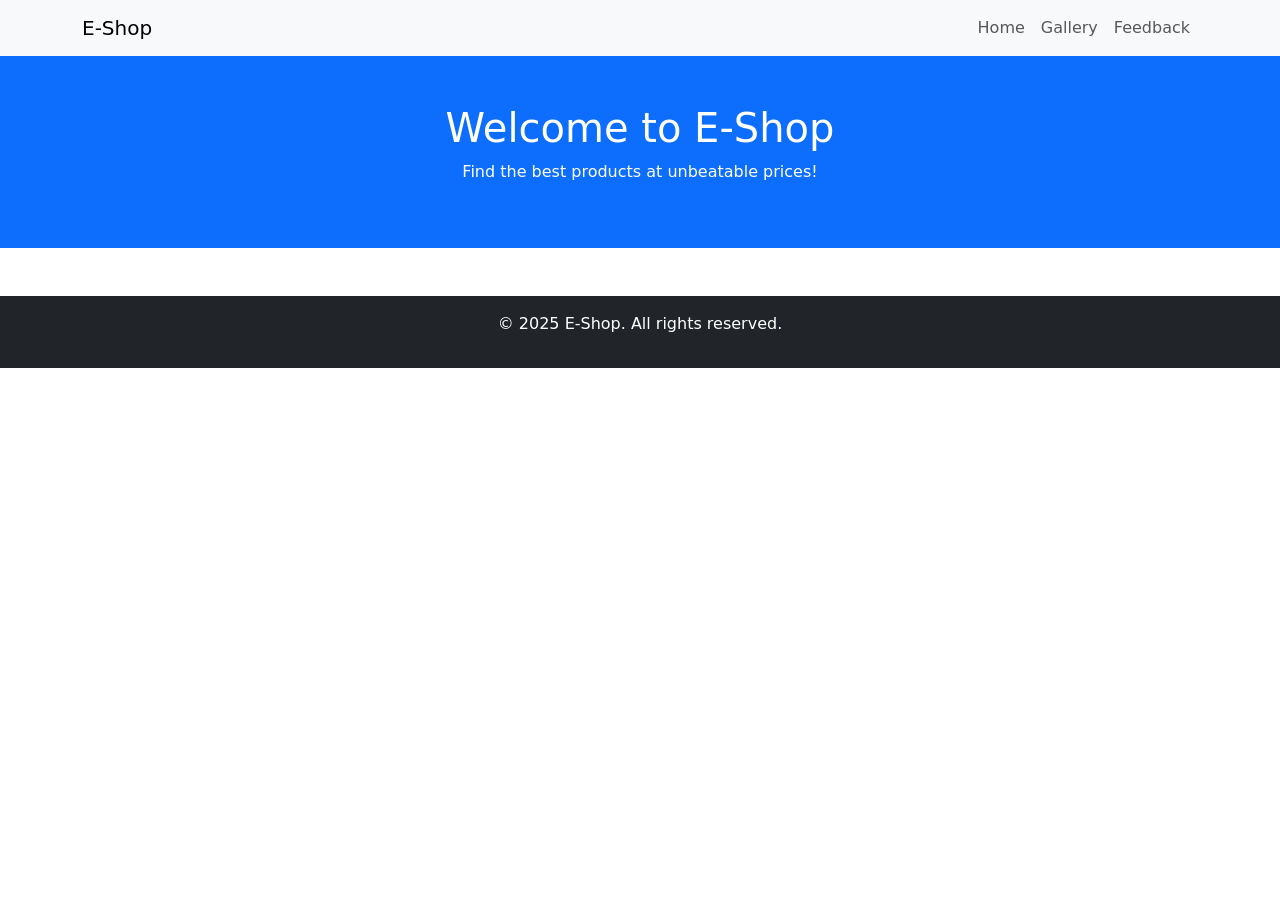
==== Ecomm.html @ 83bfdf42 "Add files via upload" ====
<!-- Ecomm.html, Gallery.html, and Feedb.html with standardized Navbar, Header, and Footer -->

<!-- Ecomm.html -->
<!DOCTYPE html>
<html lang="en">
<head>
    <meta charset="UTF-8">
    <meta name="viewport" content="width=device-width, initial-scale=1">
    <title>E-Shop | Home</title>
    <link href="https://cdn.jsdelivr.net/npm/bootstrap@5.3.0/dist/css/bootstrap.min.css" rel="stylesheet">
</head>
<body>
    <!-- Navbar -->
    <nav class="navbar navbar-expand-lg navbar-light bg-light">
        <div class="container">
            <a class="navbar-brand" href="#">E-Shop</a>
            <button class="navbar-toggler" type="button" data-bs-toggle="collapse" data-bs-target="#navbarNav">
                <span class="navbar-toggler-icon"></span>
            </button>
            <div class="collapse navbar-collapse" id="navbarNav">
                <ul class="navbar-nav ms-auto">
                    <li class="nav-item"><a class="nav-link" href="ecomm.html">Home</a></li>
                    <li class="nav-item"><a class="nav-link" href="gallery.html">Gallery</a></li>
                    <li class="nav-item"><a class="nav-link" href="feedb.html">Feedback</a></li>
                </ul>
            </div>
        </div>
    </nav>

    <!-- Hero Section -->
    <header class="bg-primary text-white text-center py-5">
        <h1>Welcome to E-Shop</h1>
        <p>Find the best products at unbeatable prices!</p>
    </header>

    <!-- Content varies per page -->
    
    <!-- Footer -->
    <footer class="bg-dark text-white text-center py-3 mt-5">
        <p>&copy; 2025 E-Shop. All rights reserved.</p>
    </footer>

    <script src="https://cdn.jsdelivr.net/npm/bootstrap@5.3.0/dist/js/bootstrap.bundle.min.js"></script>
</body>
</html>
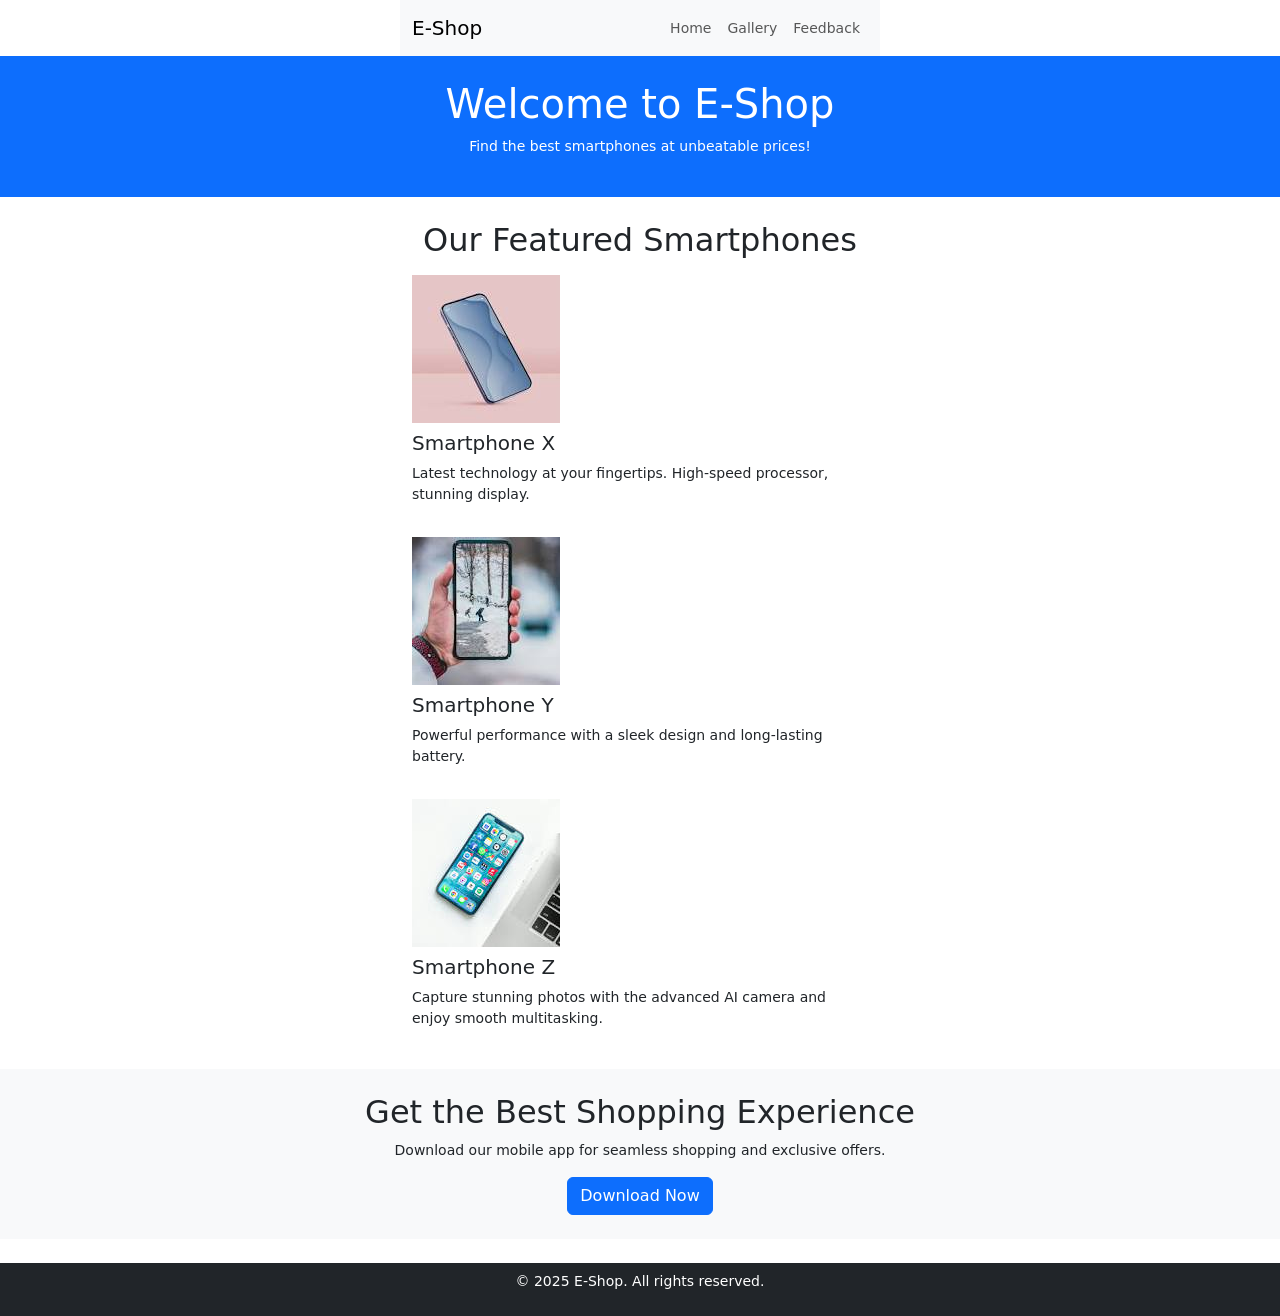
==== commit 5e9e2255: "Update Ecomm.html" ====
--- a/Ecomm.html
+++ b/Ecomm.html
@@ -1,13 +1,19 @@
-<!-- Ecomm.html, Gallery.html, and Feedb.html with standardized Navbar, Header, and Footer -->
-
-<!-- Ecomm.html -->
 <!DOCTYPE html>
 <html lang="en">
 <head>
     <meta charset="UTF-8">
-    <meta name="viewport" content="width=device-width, initial-scale=1">
+    <meta name="viewport" content="width=device-width, initial-scale=1, maximum-scale=1, user-scalable=no">
     <title>E-Shop | Home</title>
     <link href="https://cdn.jsdelivr.net/npm/bootstrap@5.3.0/dist/css/bootstrap.min.css" rel="stylesheet">
+    <style>
+        body {
+            font-size: 14px;
+        }
+        .container, .navbar, .footer {
+            max-width: 480px;
+            margin: auto;
+        }
+    </style>
 </head>
 <body>
     <!-- Navbar -->
@@ -28,15 +34,42 @@
     </nav>
 
     <!-- Hero Section -->
-    <header class="bg-primary text-white text-center py-5">
+    <header class="bg-primary text-white text-center py-4">
         <h1>Welcome to E-Shop</h1>
-        <p>Find the best products at unbeatable prices!</p>
+        <p>Find the best smartphones at unbeatable prices!</p>
     </header>
 
-    <!-- Content varies per page -->
-    
+    <!-- Products Section -->
+    <section class="container my-4">
+        <h2 class="text-center mb-3">Our Featured Smartphones</h2>
+        <div class="row">
+            <div class="col-12 mb-3">
+                <img src="download (1).jpeg" class="img-fluid" alt="Smartphone 1">
+                <h5 class="mt-2">Smartphone X</h5>
+                <p>Latest technology at your fingertips. High-speed processor, stunning display.</p>
+            </div>
+            <div class="col-12 mb-3">
+                <img src="download (6).jpeg" class="img-fluid" alt="Smartphone 2">
+                <h5 class="mt-2">Smartphone Y</h5>
+                <p>Powerful performance with a sleek design and long-lasting battery.</p>
+            </div>
+            <div class="col-12">
+                <img src="download.jpeg" class="img-fluid" alt="Smartphone 3">
+                <h5 class="mt-2">Smartphone Z</h5>
+                <p>Capture stunning photos with the advanced AI camera and enjoy smooth multitasking.</p>
+            </div>
+        </div>
+    </section>
+
+    <!-- Download Our App -->
+    <section class="bg-light text-center py-4">
+        <h2>Get the Best Shopping Experience</h2>
+        <p>Download our mobile app for seamless shopping and exclusive offers.</p>
+        <a href="app-download-link" class="btn btn-primary">Download Now</a>
+    </section>
+
     <!-- Footer -->
-    <footer class="bg-dark text-white text-center py-3 mt-5">
+    <footer class="bg-dark text-white text-center py-2 mt-4">
         <p>&copy; 2025 E-Shop. All rights reserved.</p>
     </footer>
 
